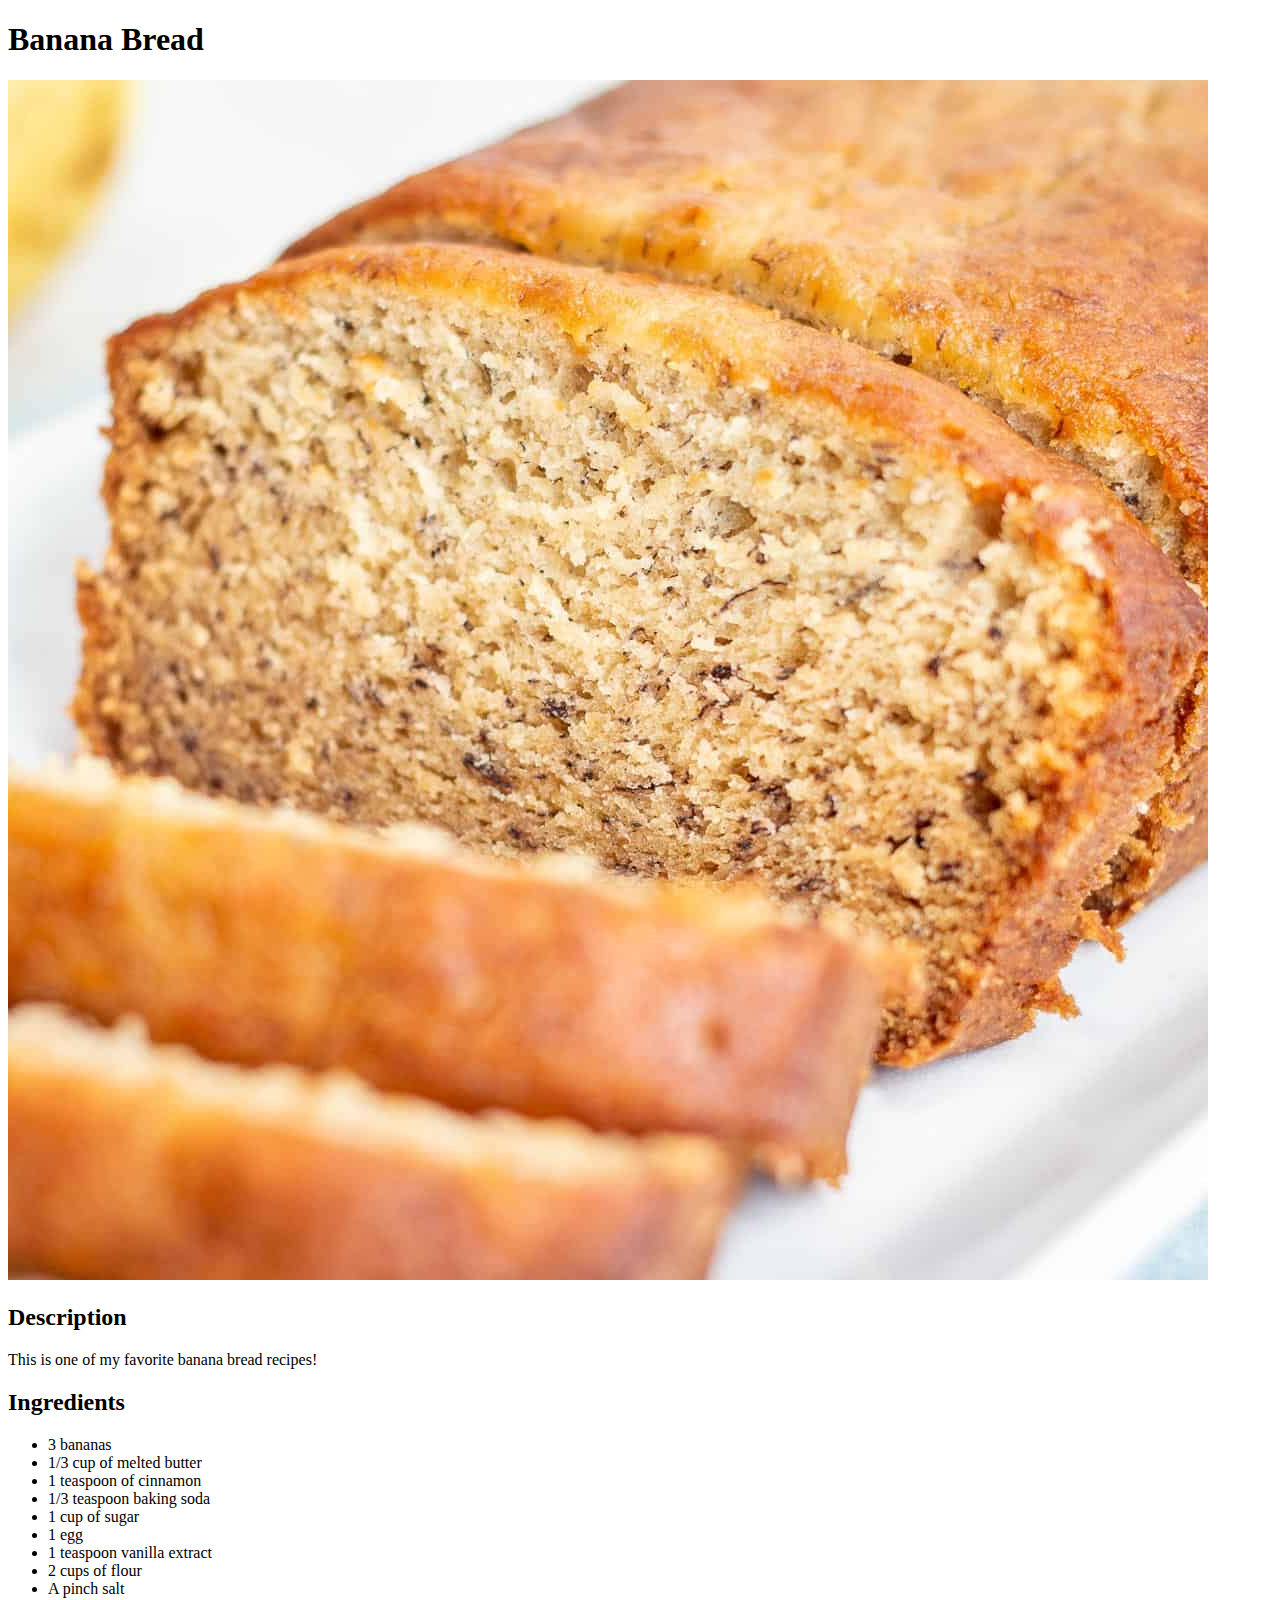
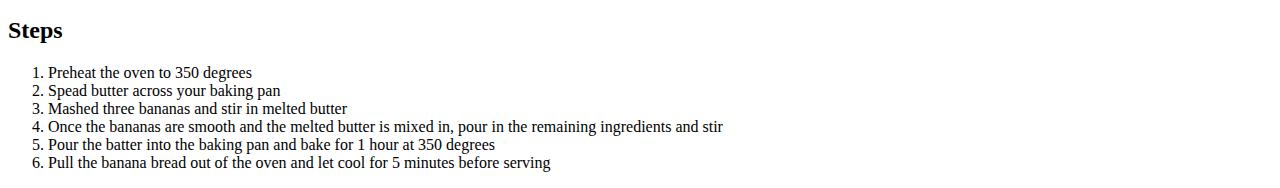
==== recipes/banana-bread.html @ c9ef3d76 "making the webpages work correctly" ====
<!DOCTYPE html>

<html lang="en">

<head>
    <meta charset="UTF-8">
    <title>Banana Bread Recipe</title>
</head>

<body>

    <h1>Banana Bread</h1>
    <img src="/images/banana-bread.jpg" Alt="A picture of banana bread">
    <h2> Description </h2>
    <p> This is one of my favorite banana bread recipes! </p>
    <h2> Ingredients </h2>
    <ul> 
        <li>3 bananas</li>
        <li>1/3 cup of melted butter</li>
        <li>1 teaspoon of cinnamon</li>
        <li>1/3 teaspoon baking soda</li>
        <li>1 cup of sugar</li>
        <li>1 egg</li>
        <li>1 teaspoon vanilla extract</li>
        <li>2 cups of flour</li>
        <li>A pinch salt</li>
    </ul>
    <h2> Steps </h2> 
    <ol>
        <li>Preheat the oven to 350 degrees</li>
        <li>Spead butter across your baking pan</li>
        <li>Mashed three bananas and stir in melted butter</li>
        <li>Once the bananas are smooth and the melted butter is mixed in, pour in the remaining ingredients and stir</li>
        <li>Pour the batter into the baking pan and bake for 1 hour at 350 degrees</li>
        <li>Pull the banana bread out of the oven and let cool for 5 minutes before serving</li>
    </ol>

</body>

</html>
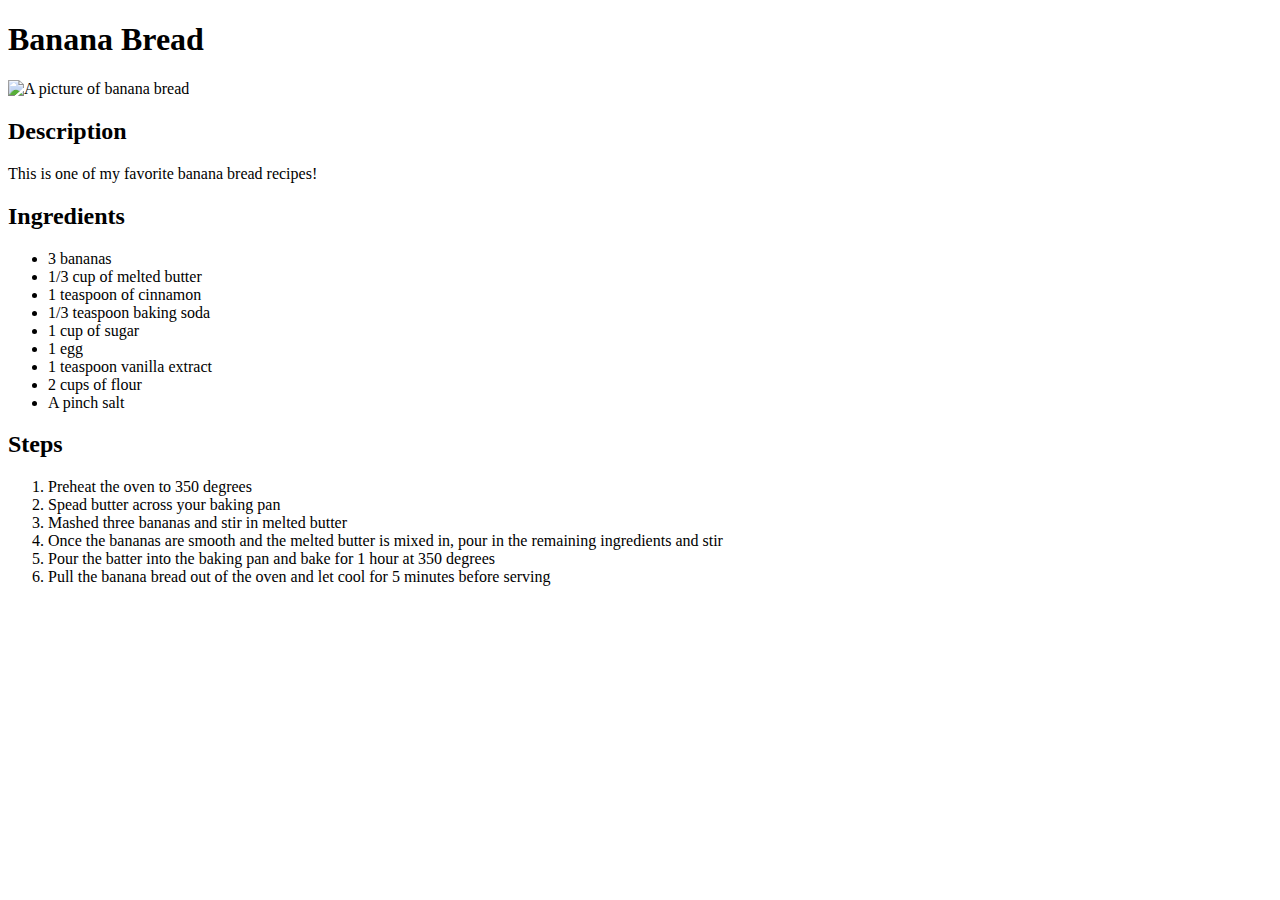
==== commit df46d705: "getting the webpages to work correctly" ====
--- a/recipes/banana-bread.html
+++ b/recipes/banana-bread.html
@@ -10,7 +10,7 @@
 <body>
 
     <h1>Banana Bread</h1>
-    <img src="/images/banana-bread.jpg" Alt="A picture of banana bread">
+    <img src="/ODIN-RECIPES/images/banana-bread.jpg" Alt="A picture of banana bread">
     <h2> Description </h2>
     <p> This is one of my favorite banana bread recipes! </p>
     <h2> Ingredients </h2>
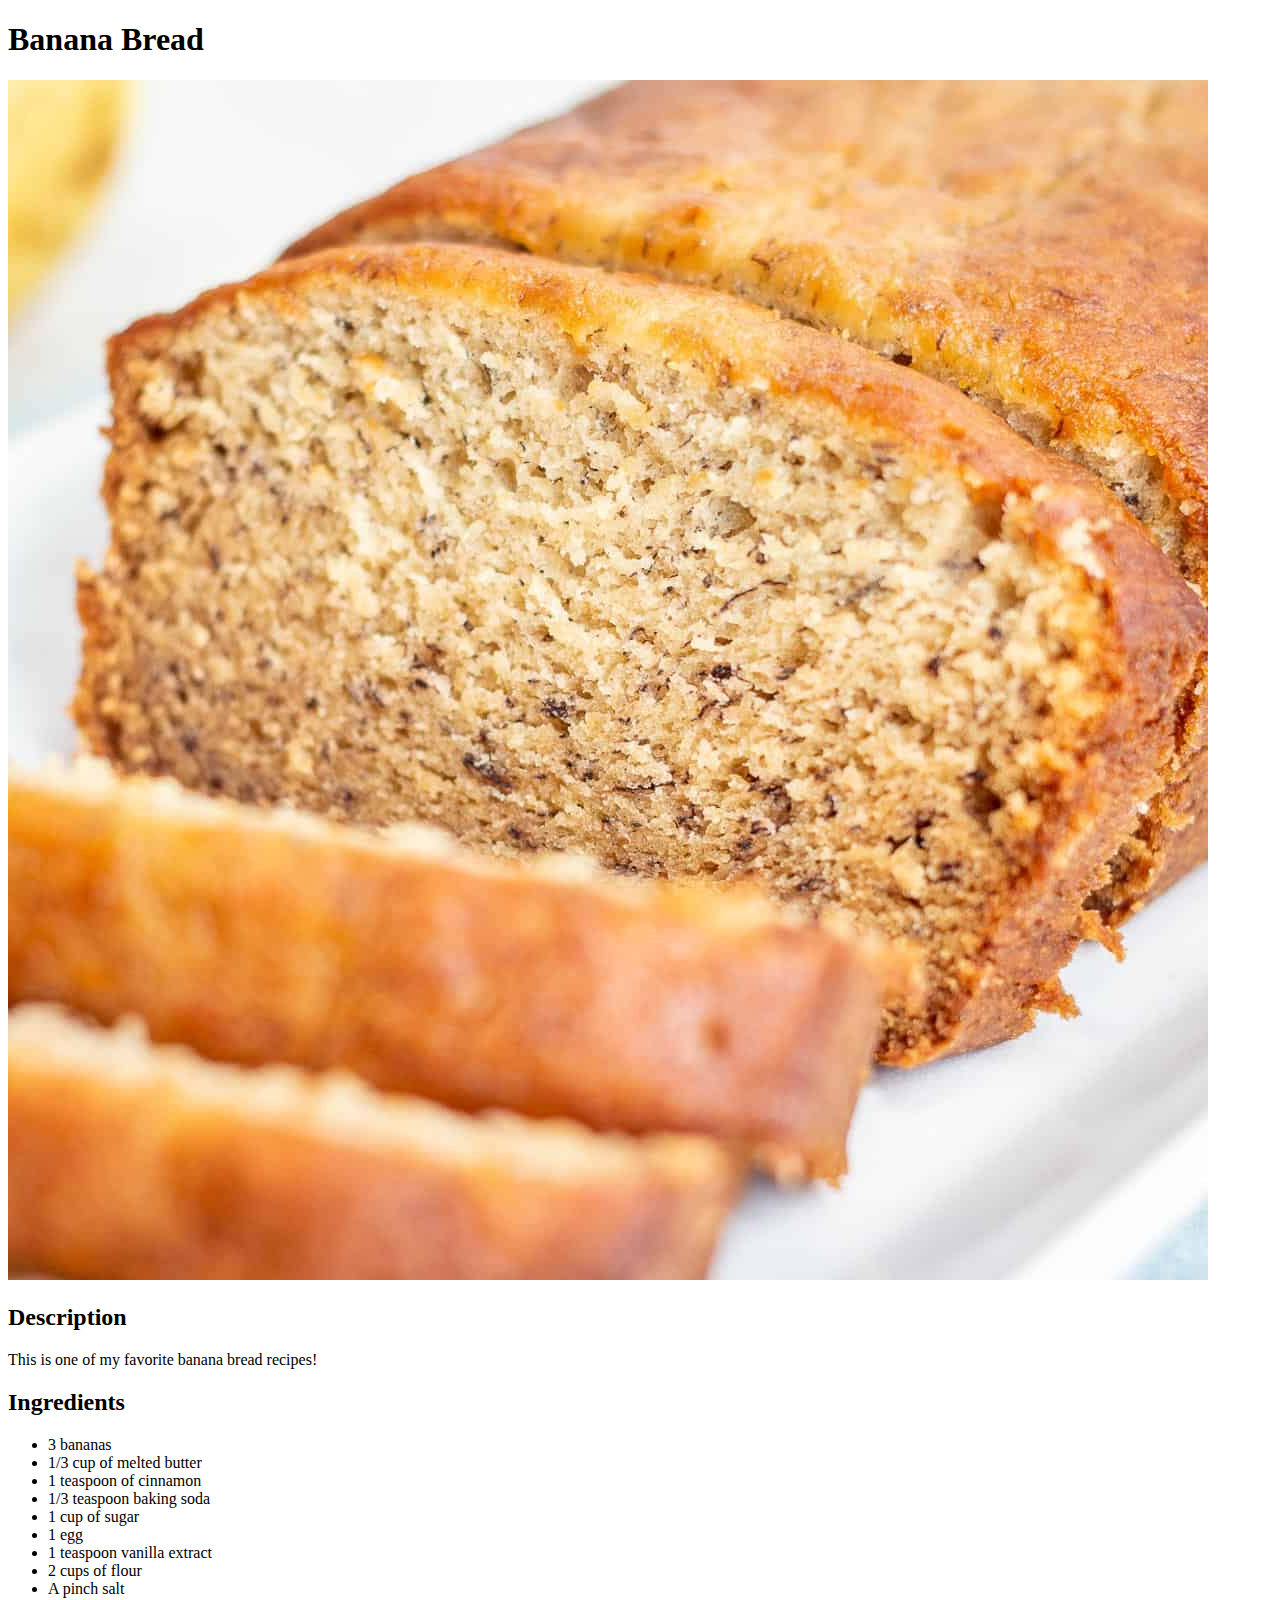
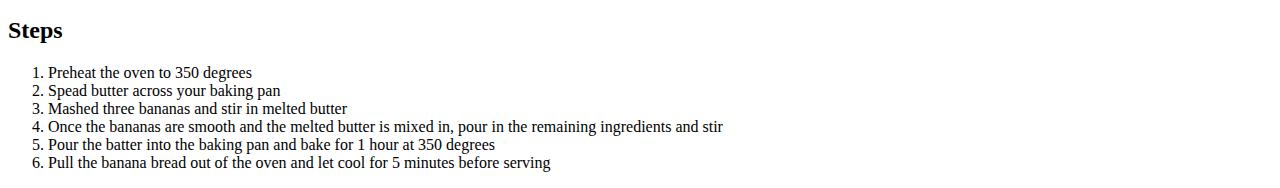
==== commit 0b1905bf: "fixing the webpages to work correctly again by removing the start of the link to the images" ====
--- a/recipes/banana-bread.html
+++ b/recipes/banana-bread.html
@@ -10,7 +10,7 @@
 <body>
 
     <h1>Banana Bread</h1>
-    <img src="/ODIN-RECIPES/images/banana-bread.jpg" Alt="A picture of banana bread">
+    <img src="/images/banana-bread.jpg" Alt="A picture of banana bread">
     <h2> Description </h2>
     <p> This is one of my favorite banana bread recipes! </p>
     <h2> Ingredients </h2>
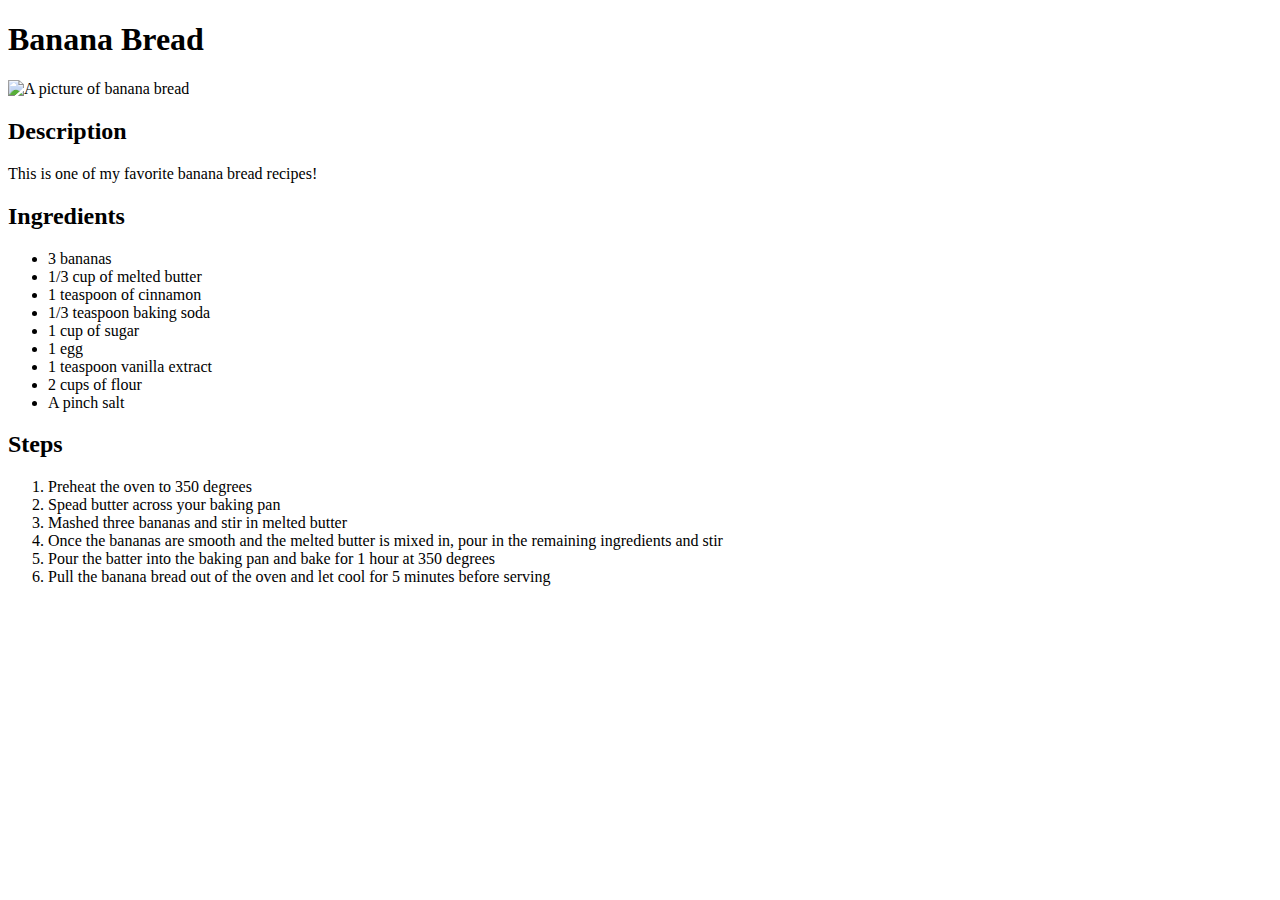
==== commit ebe157d7: "trying to get the pages to load like they used to" ====
--- a/recipes/banana-bread.html
+++ b/recipes/banana-bread.html
@@ -10,7 +10,7 @@
 <body>
 
     <h1>Banana Bread</h1>
-    <img src="/images/banana-bread.jpg" Alt="A picture of banana bread">
+    <img src="/ODIN-RECIPES/images/banana-bread.jpg" Alt="A picture of banana bread">
     <h2> Description </h2>
     <p> This is one of my favorite banana bread recipes! </p>
     <h2> Ingredients </h2>
